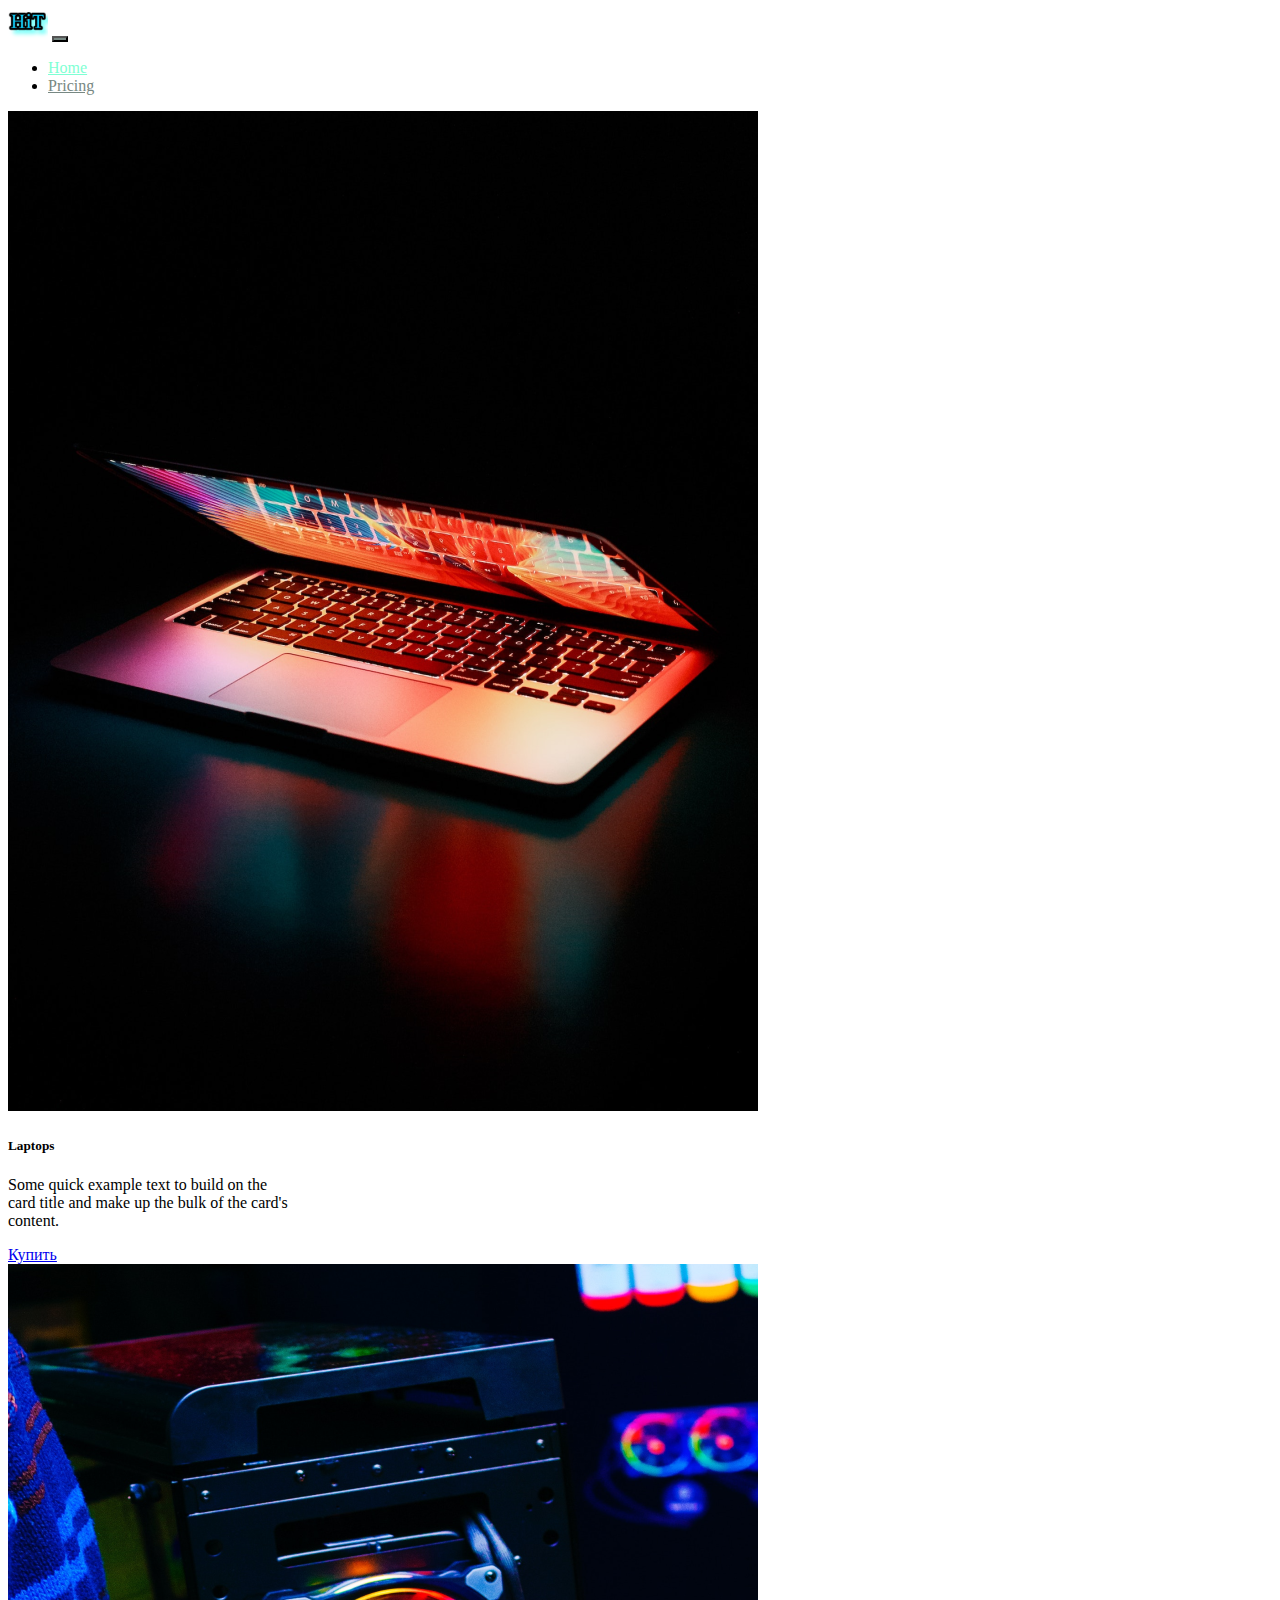
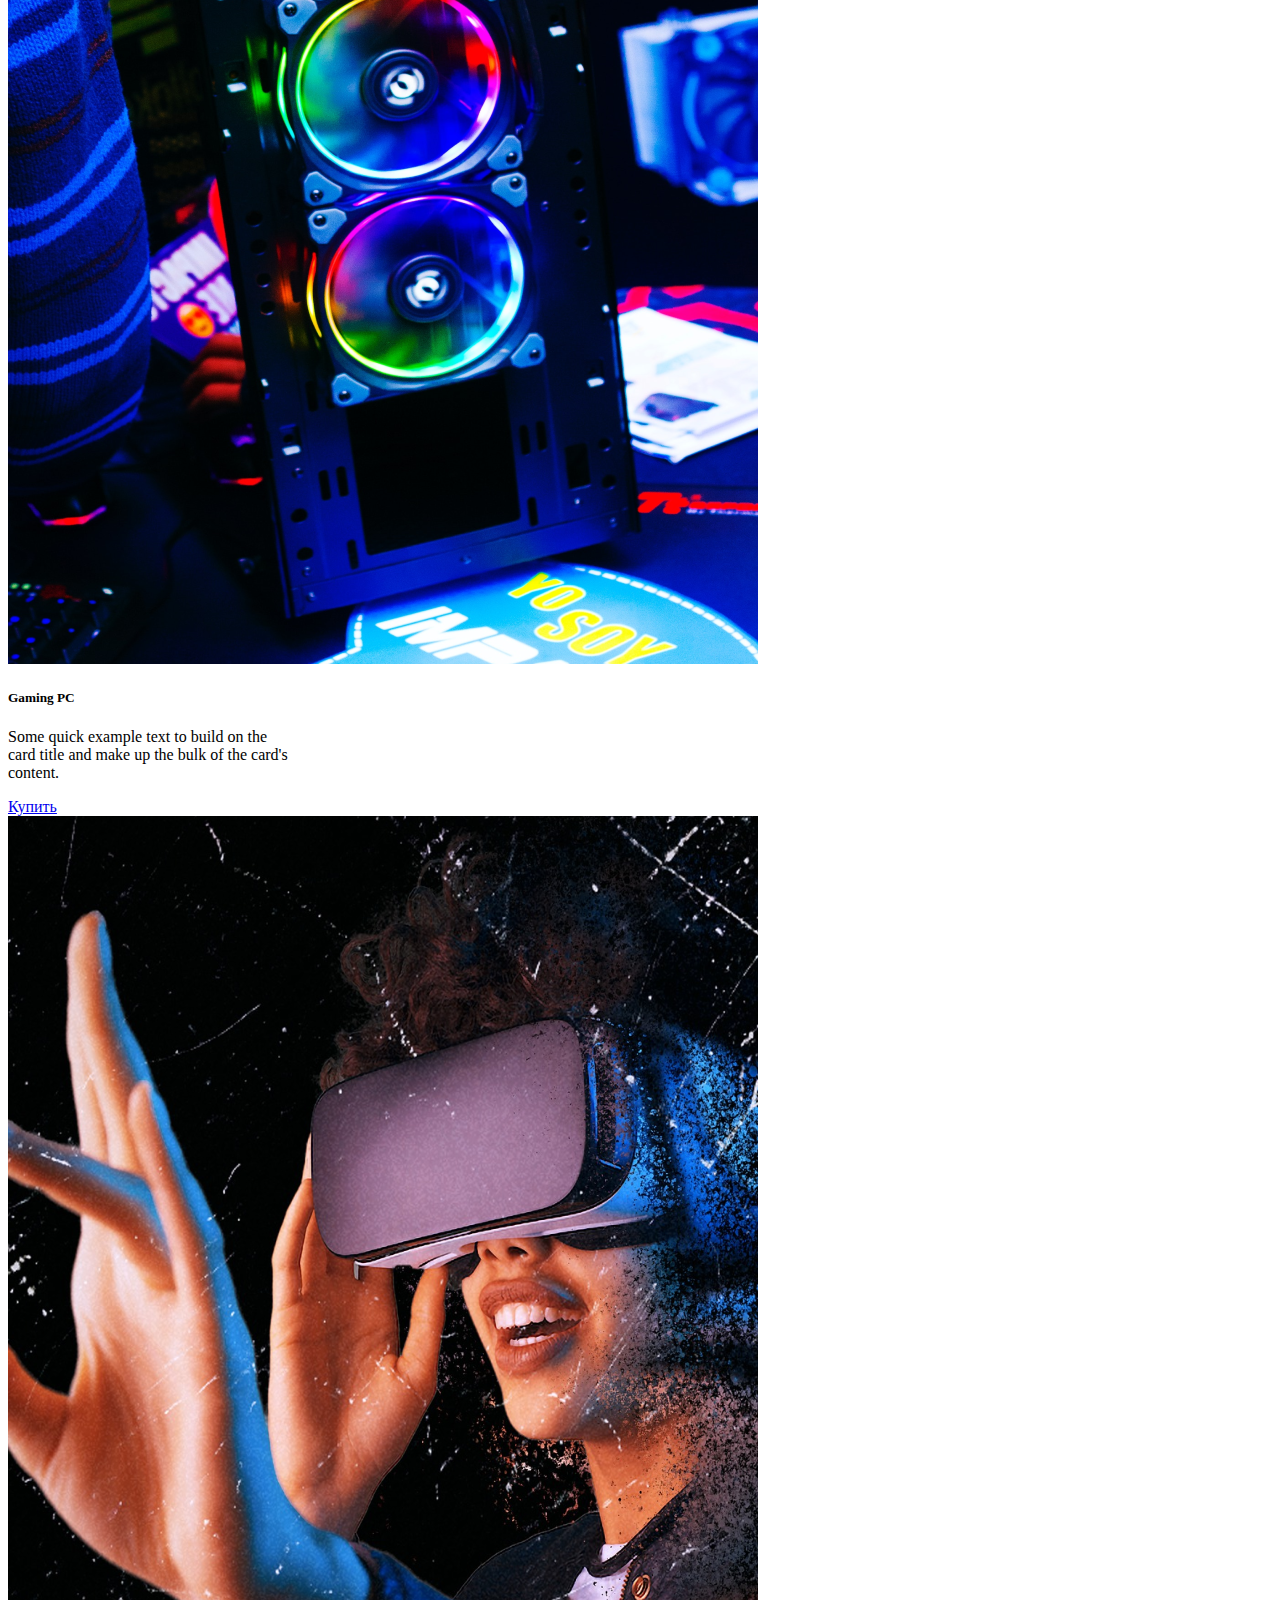
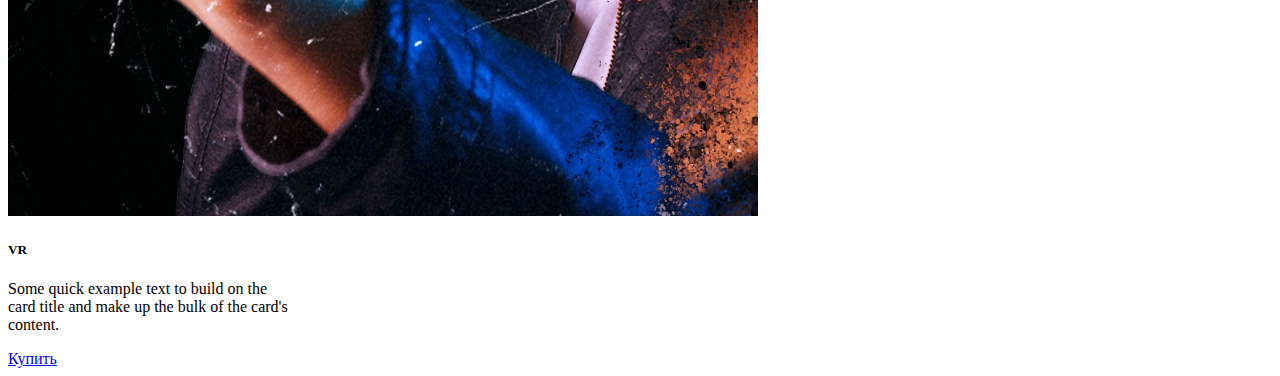
==== pricing.html @ 5c257cbe "Add files via upload" ====
<!DOCTYPE html>
<html lang="en">

<head>
  <meta charset="UTF-8">
  <meta http-equiv="X-UA-Compatible" content="IE=edge">
  <meta name="viewport" content="width=device-width, initial-scale=1.0">
  <link href="https://cdn.jsdelivr.net/npm/bootstrap@5.3.0-alpha1/dist/css/bootstrap.min.css" rel="stylesheet"
    integrity="sha384-GLhlTQ8iRABdZLl6O3oVMWSktQOp6b7In1Zl3/Jr59b6EGGoI1aFkw7cmDA6j6gD" crossorigin="anonymous">
  <link rel="stylesheet" href="source/styles/mycss.css">
  <title>Document</title>
</head>

<body>
  <header>
    <nav class="navbar navbar-expand-lg bg-dark">
      <div class="container-fluid">
        <a class="navbar-brand" href="index.html"><img src="source/files/logo.png" alt="..."></a>
        <button class="navbar-toggler" type="button" data-bs-toggle="collapse" data-bs-target="#navbarNav"
          aria-controls="navbarNav" aria-expanded="false" aria-label="Toggle navigation">
          <span class="navbar-toggler-icon"></span>
        </button>
        <div class="collapse navbar-collapse" id="navbarNav">
          <ul class="navbar-nav">
            <li class="nav-item">
              <a class="nav-link" aria-current="page" href="index.html">Home</a>
            </li>
            <li class="nav-item">
              <a class="nav-link active" href="pricing.html">Pricing</a>
            </li>
          </ul>
        </div>
      </div>
    </nav>
  </header>

  <section>
    <div class="container-fluid">
      <div class="container">

        <div class="row">
          <div class="col-lg-4 col-md-6">
            <div class="card" style="width: 18rem;">
              <img src="source/images/laptop.png" class="card-img-top" alt="Laptop">
              <div class="card-body">
                <h5 class="card-title">Laptops</h5>
                <p class="card-text">Some quick example text to build on the card title and make up the bulk of the
                  card's content.</p>
                <a href="#" class="btn btn-primary">Купить</a>
              </div>
            </div>
          </div>
          <div class="col-lg-4 col-md-6">
            <div class="card" style="width: 18rem;">
              <img src="source/images/gaming pc.png" class="card-img-top" alt="Gaming PC">
              <div class="card-body">
                <h5 class="card-title">Gaming PC</h5>
                <p class="card-text">Some quick example text to build on the card title and make up the bulk of the
                  card's content.</p>
                <a href="#" class="btn btn-primary">Купить</a>
              </div>
            </div>
          </div>
          <div class="col-lg-4 col-md-6">
            <div class="card" style="width: 18rem;">
              <img src="source/images/vr.png" class="card-img-top" alt="VR">
              <div class="card-body">
                <h5 class="card-title">VR</h5>
                <p class="card-text">Some quick example text to build on the card title and make up the bulk of the
                  card's content.</p>
                <a href="#" class="btn btn-primary">Купить</a>
              </div>
            </div>
          </div>




        </div>

      </div>
    </div>
  </section>

  <footer>

  </footer>

  <script src="https://cdn.jsdelivr.net/npm/bootstrap@5.3.0-alpha1/dist/js/bootstrap.bundle.min.js"
    integrity="sha384-w76AqPfDkMBDXo30jS1Sgez6pr3x5MlQ1ZAGC+nuZB+EYdgRZgiwxhTBTkF7CXvN"
    crossorigin="anonymous"></script>
</body>

</html>
---- source/styles/mycss.css ----
.nav-link {
    color: aquamarine
}
.navbar-nav .nav-link.active {
    color: rgb(119, 136, 131)
}
.navbar-brand img {
    width: 40px;
}
.navbar-toggler {
    background-color: rgb(119, 136, 131);
}
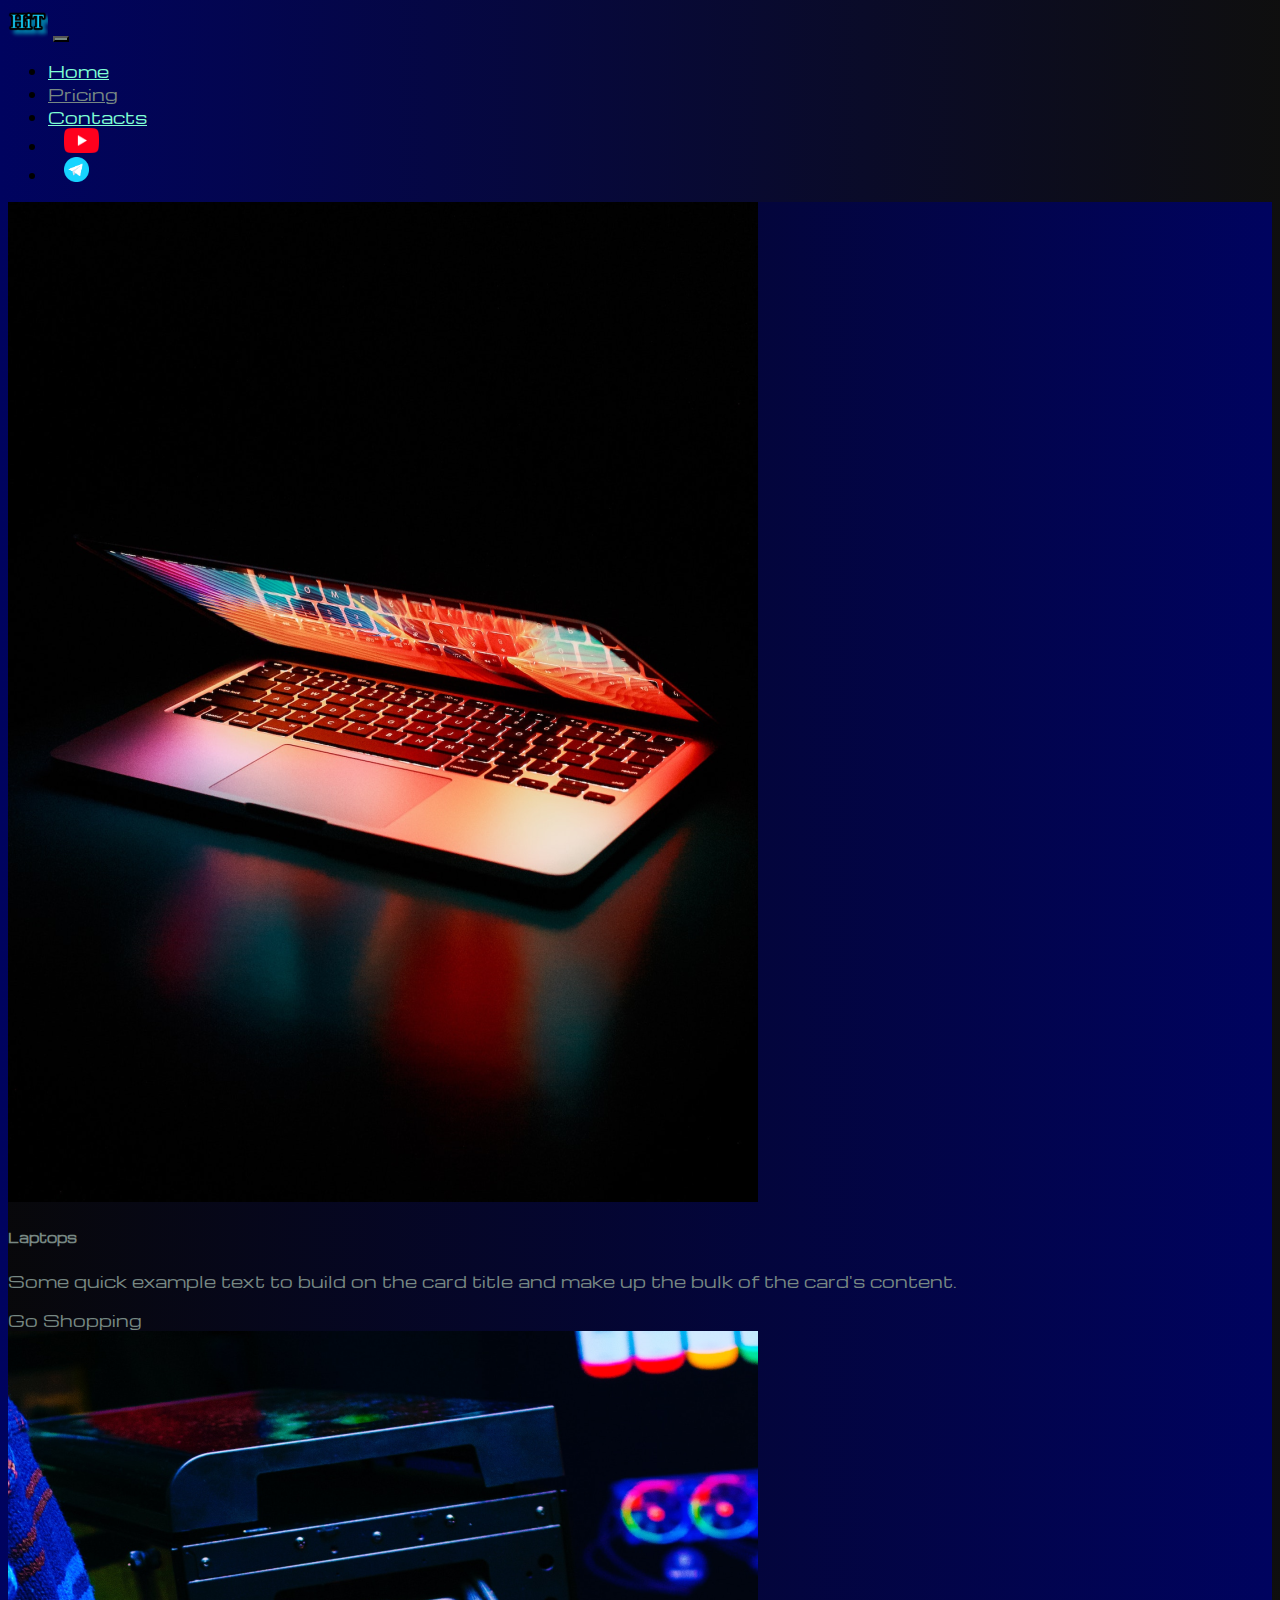
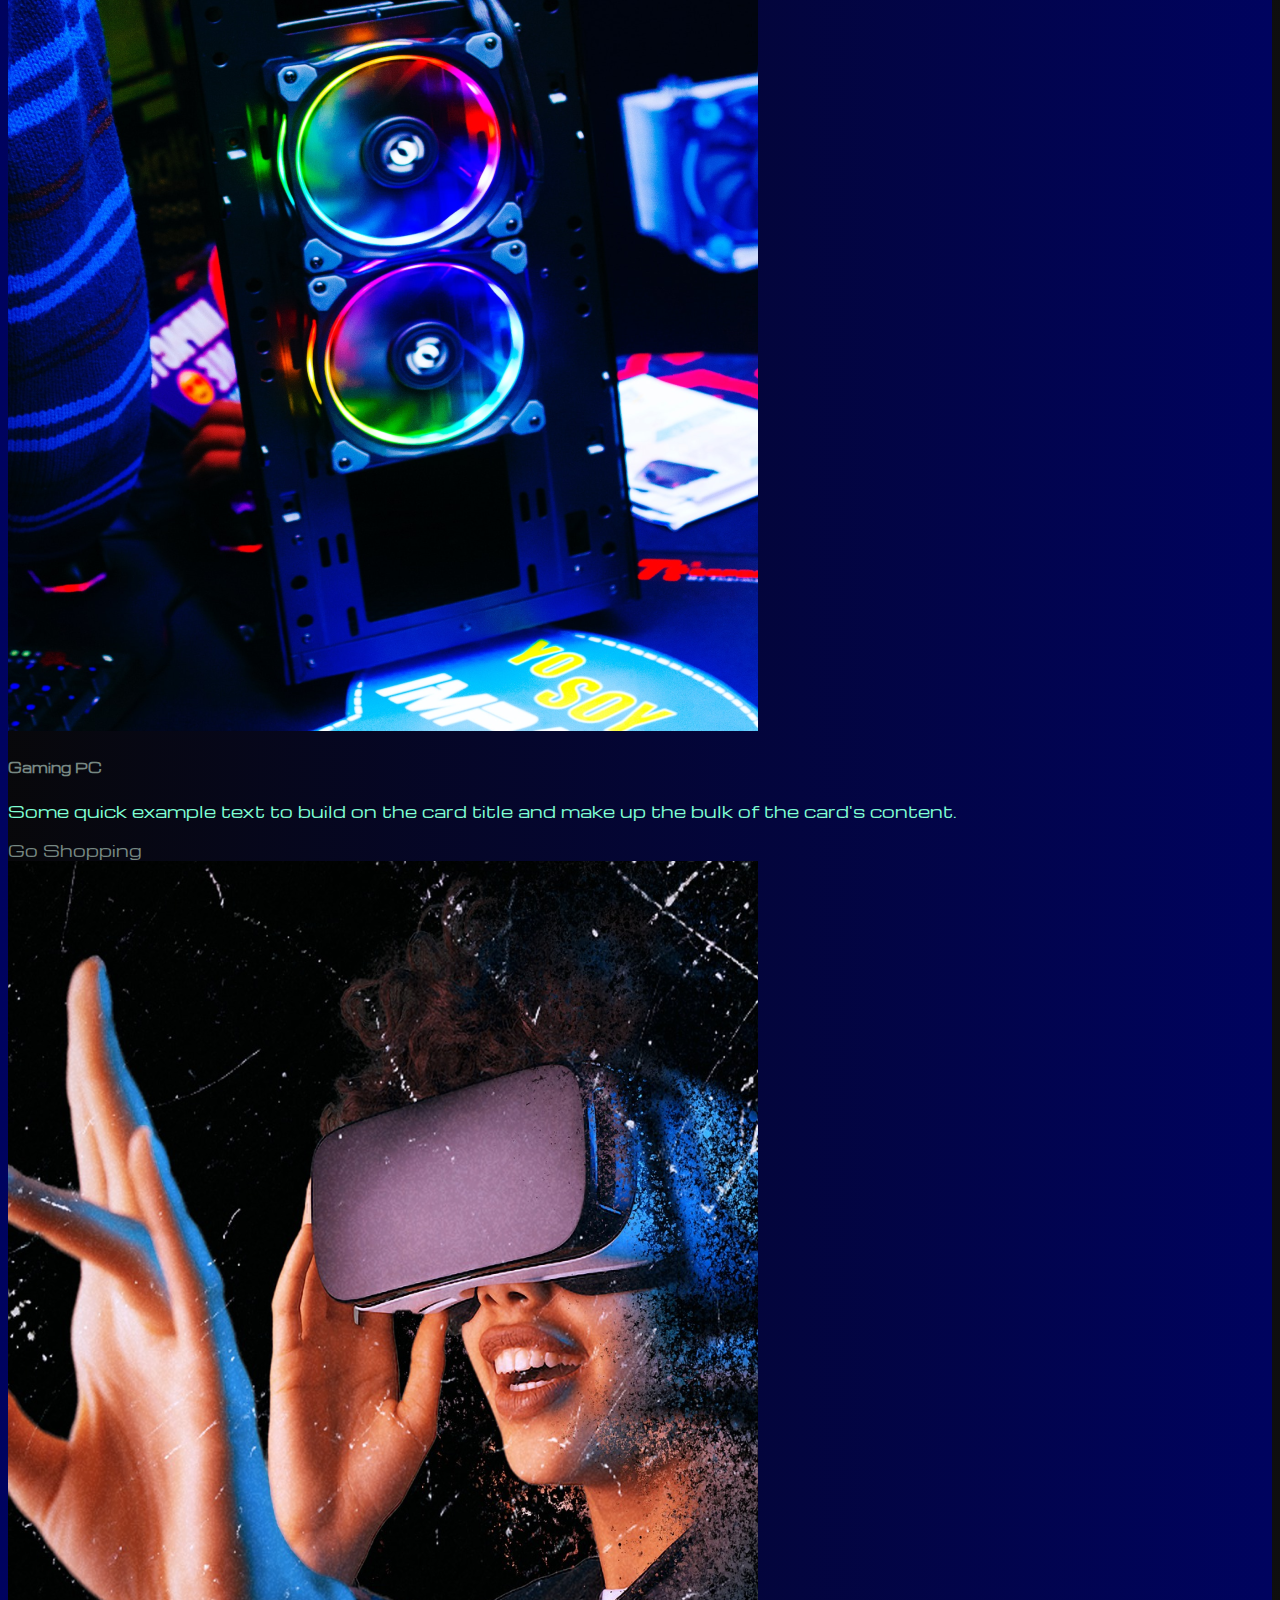
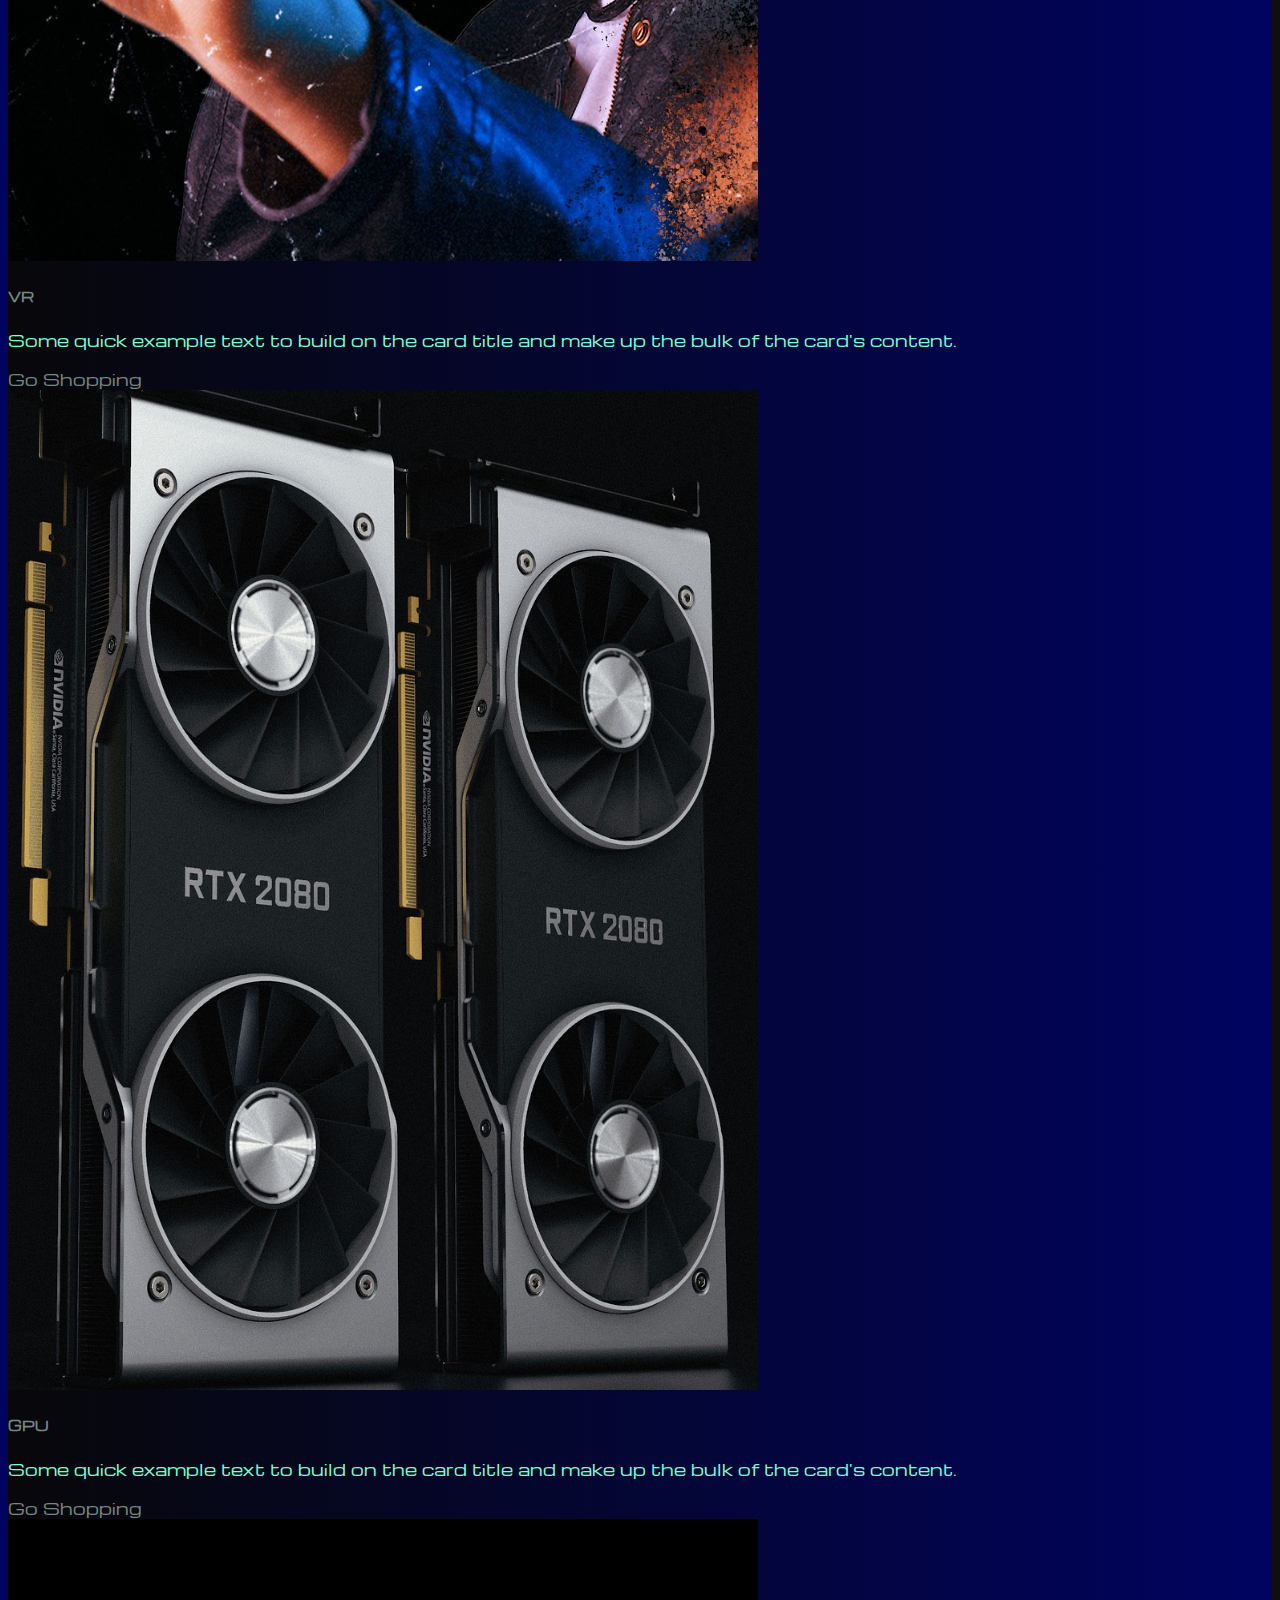
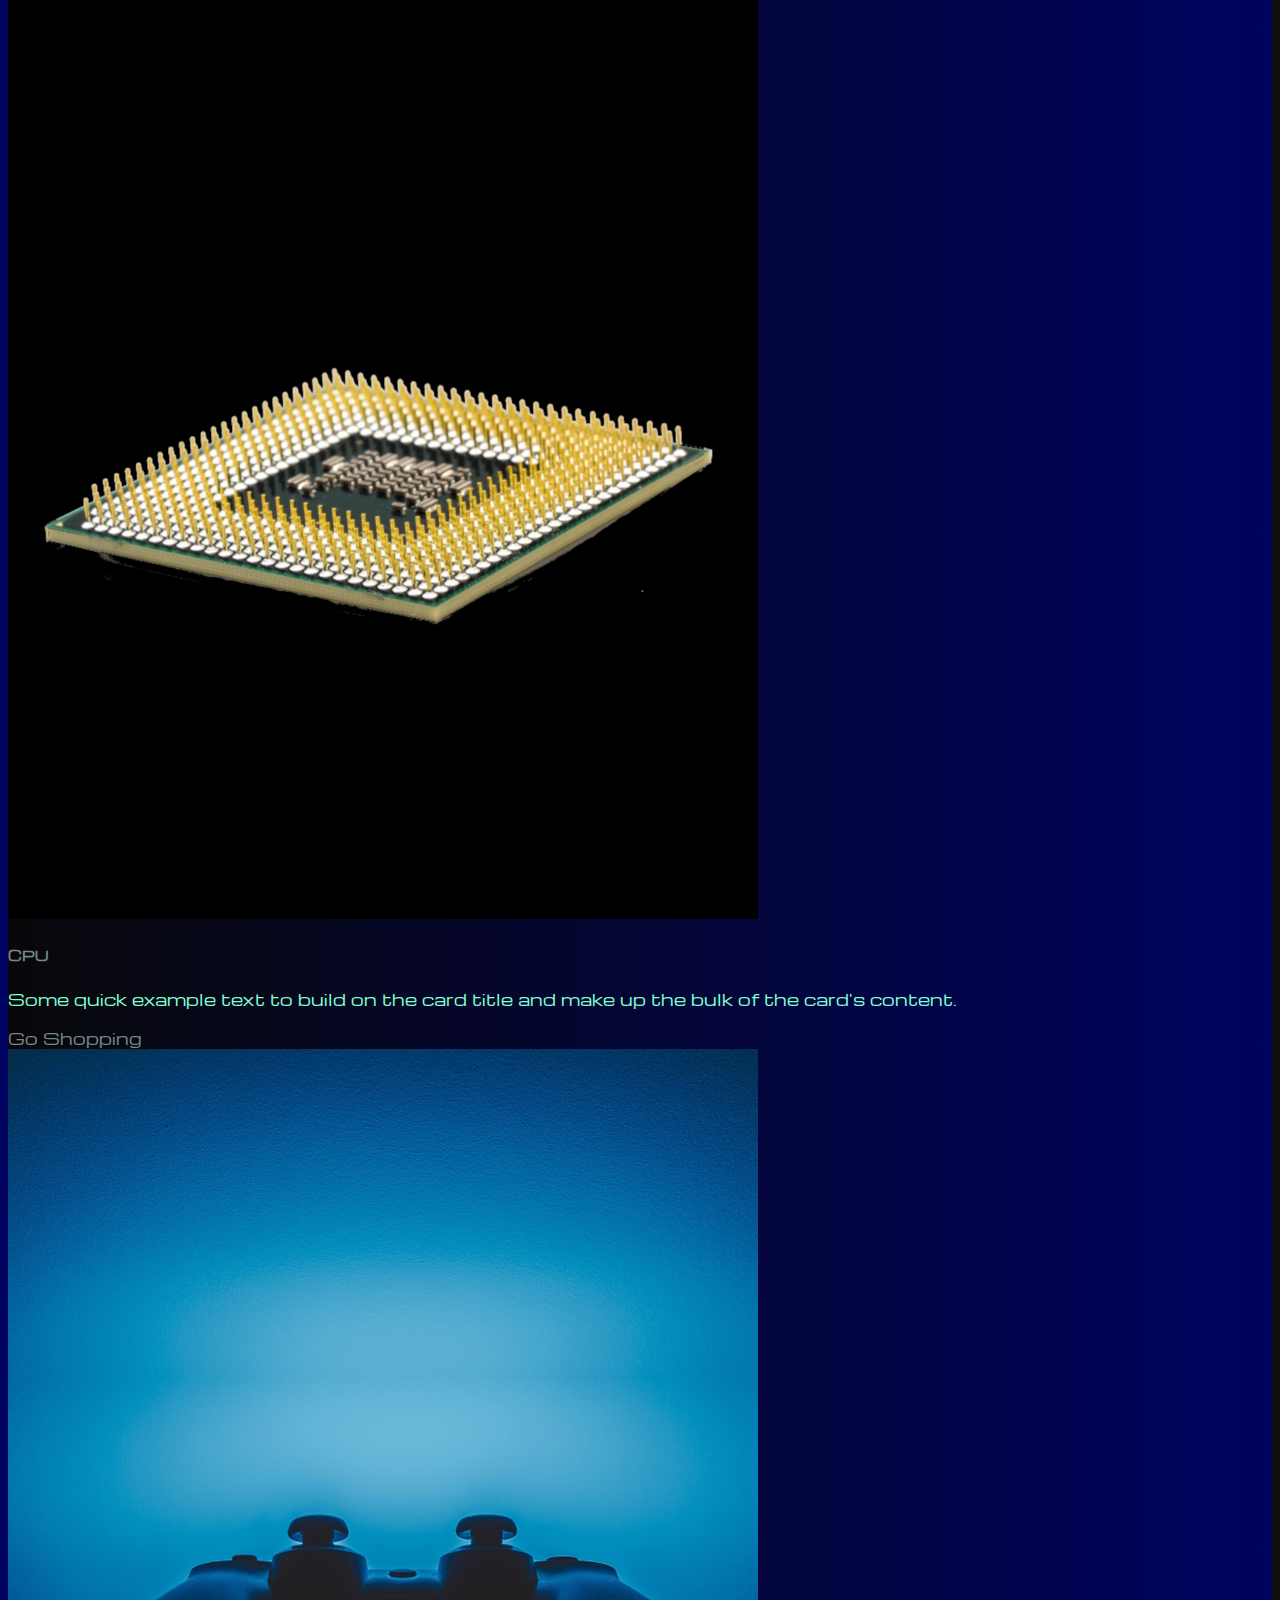
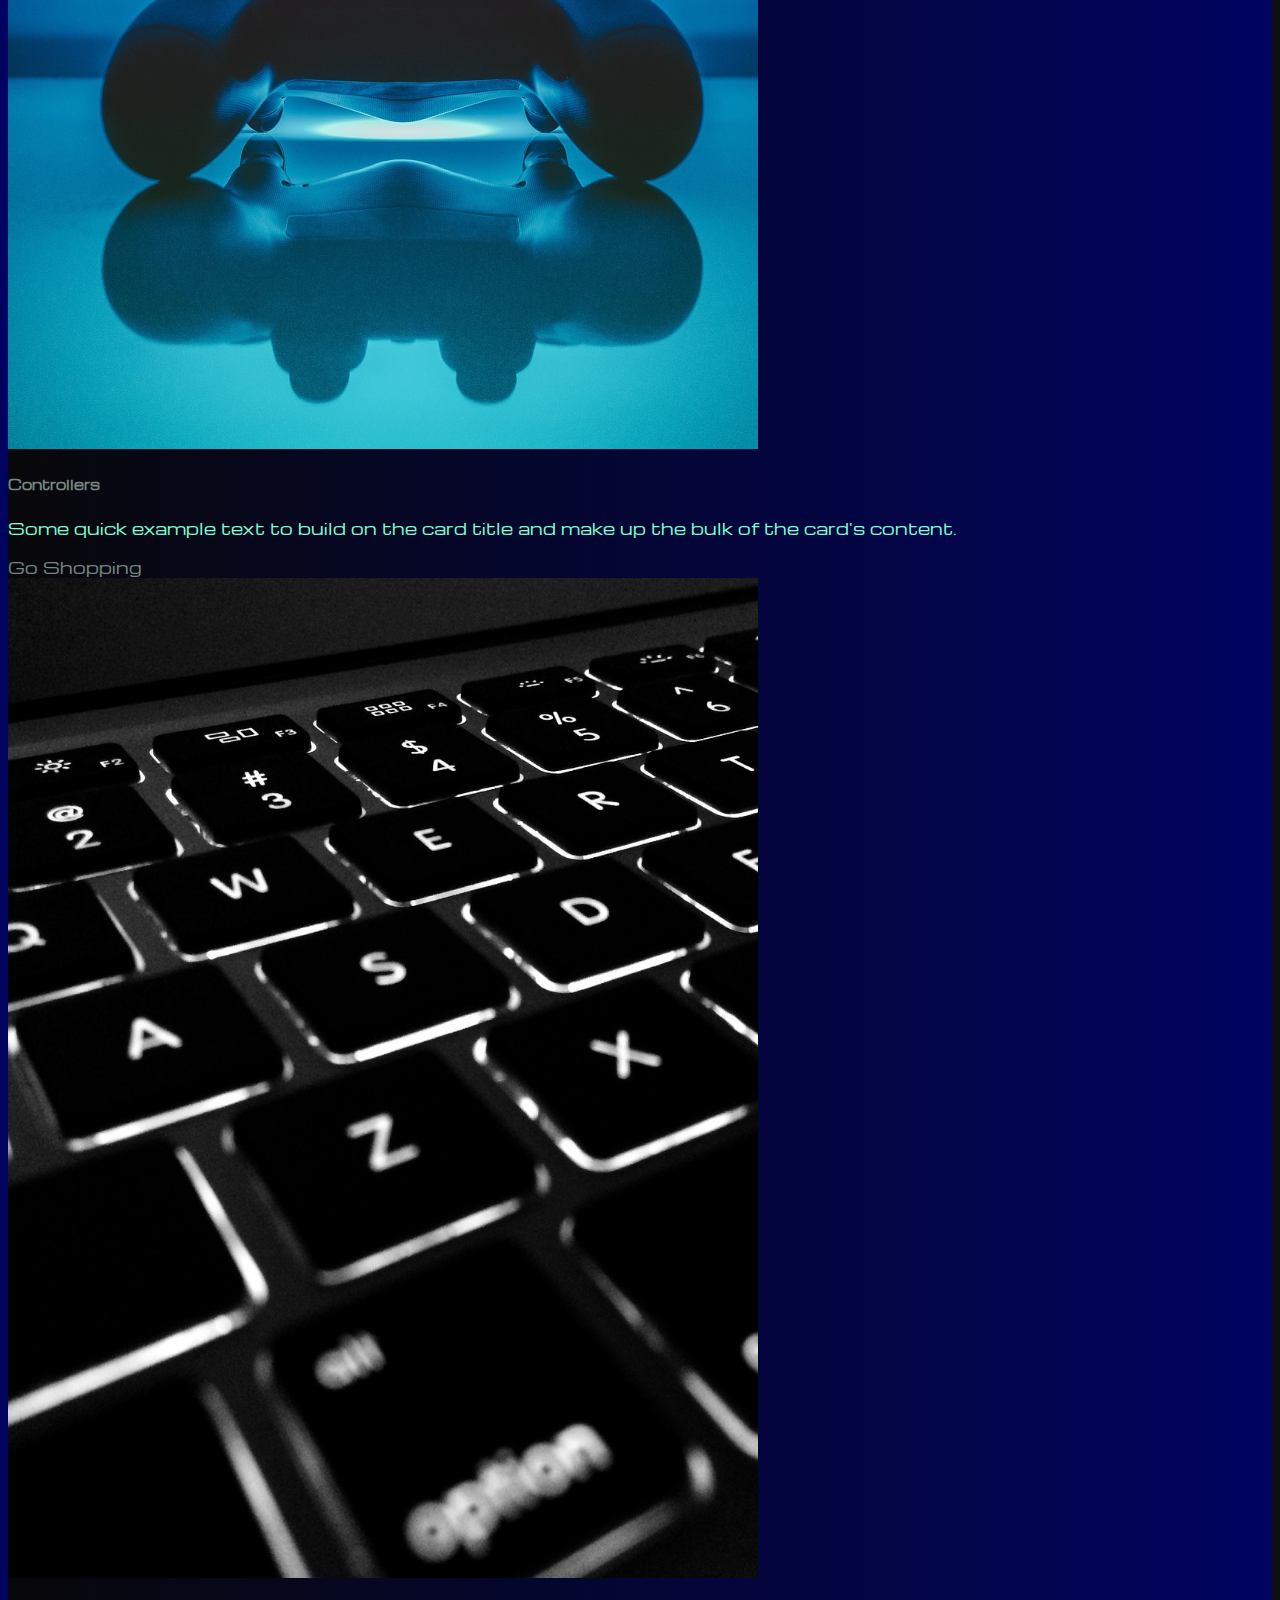
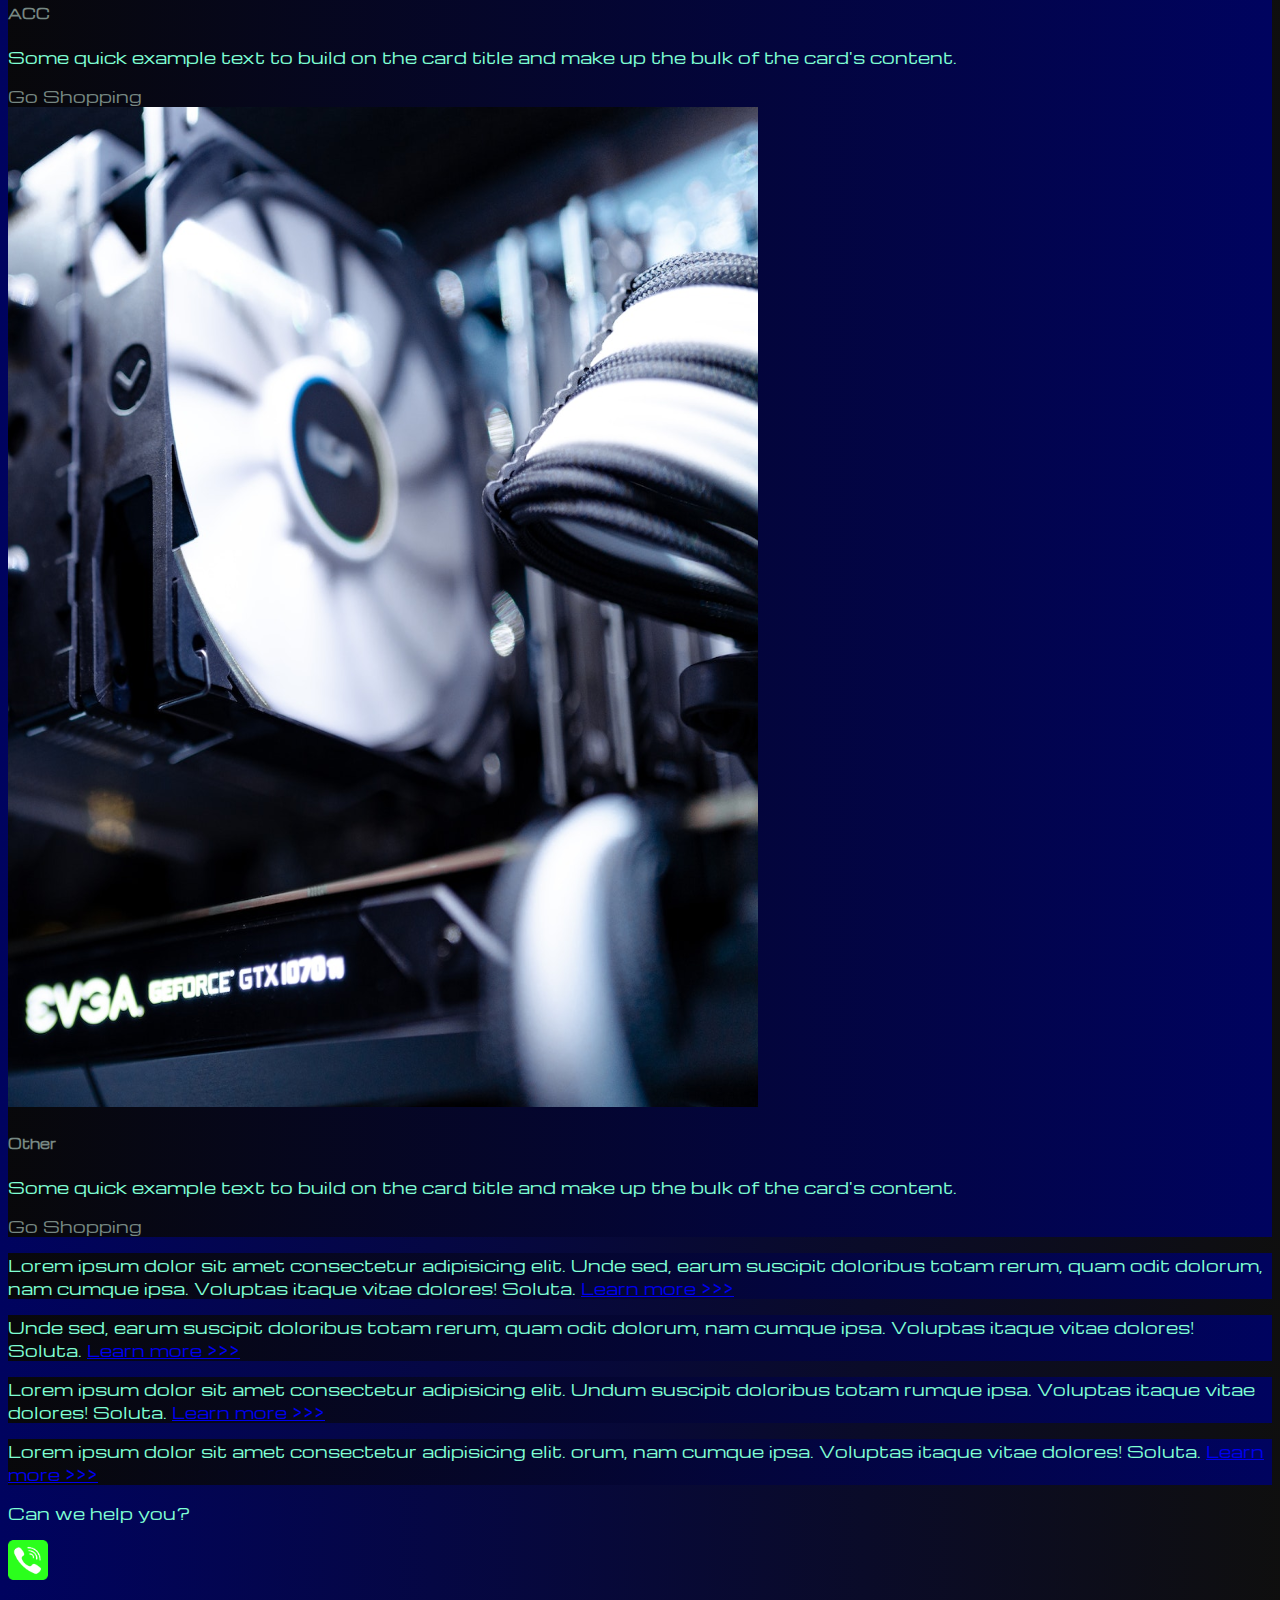
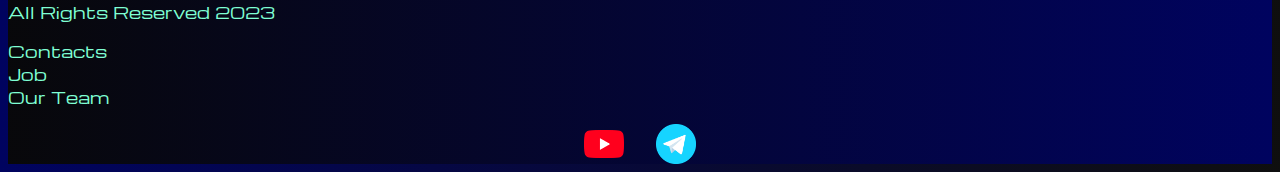
==== commit 2fac57a9: "job is done" ====
--- a/pricing.html
+++ b/pricing.html
@@ -8,7 +8,11 @@
   <link href="https://cdn.jsdelivr.net/npm/bootstrap@5.3.0-alpha1/dist/css/bootstrap.min.css" rel="stylesheet"
     integrity="sha384-GLhlTQ8iRABdZLl6O3oVMWSktQOp6b7In1Zl3/Jr59b6EGGoI1aFkw7cmDA6j6gD" crossorigin="anonymous">
   <link rel="stylesheet" href="source/styles/mycss.css">
-  <title>Document</title>
+  <link rel="apple-touch-icon" sizes="180x180" href="source/files/favicon_io/apple-touch-icon.png">
+  <link rel="icon" type="image/png" sizes="32x32" href="source/files/favicon_io/favicon-32x32.png">
+  <link rel="icon" type="image/png" sizes="16x16" href="source/files/favicon_io/favicon-16x16.png">
+  <link rel="manifest" href="source/files/favicon_io/site.webmanifest">
+  <title>HiT</title>
 </head>
 
 <body>
@@ -28,6 +32,19 @@
             <li class="nav-item">
               <a class="nav-link active" href="pricing.html">Pricing</a>
             </li>
+            <li class="nav-item">
+              <a class="nav-link" href="pricing.html">Contacts</a>
+            </li>
+            <li class="nav-item">
+              <a class="nav-link" href="pricing.html">
+                <img style="width: 35px; margin-inline: 1em;" src="source/files/yt.png" alt="">
+              </a>
+            </li>
+            <li class="nav-item">
+              <a class="nav-link" href="pricing.html">
+                <img style="width: 25px; margin-inline: 1em;" src="source/files/tg.png" alt="">
+              </a>
+            </li>
           </ul>
         </div>
       </div>
@@ -35,55 +52,154 @@
   </header>
 
   <section>
-    <div class="container-fluid">
+    <div class="container-fluid mt-4">
       <div class="container">
-
         <div class="row">
-          <div class="col-lg-4 col-md-6">
-            <div class="card" style="width: 18rem;">
-              <img src="source/images/laptop.png" class="card-img-top" alt="Laptop">
-              <div class="card-body">
-                <h5 class="card-title">Laptops</h5>
-                <p class="card-text">Some quick example text to build on the card title and make up the bulk of the
-                  card's content.</p>
-                <a href="#" class="btn btn-primary">Купить</a>
+          <div class="col-lg-1">
+          </div>
+          <div class="col-lg-8 col-md-12">
+            <div class="row">
+              <div class="col-lg-4 col-md-6 mt-4">
+                <div class="card">
+                  <a href="#"><img src="source/images/laptop.png" class="card-img-top" alt="Laptop"></a>
+                  <div class="card-body">
+                    <h5 class="card-title"><a href="#">Laptops</a></h5>
+                    <p class="card-text"><a href="#">Some quick example text to build on the card title and make up the
+                        bulk of the
+                        card's content.</a></p>
+                    <a href="#" class="btn btn-primary">Go Shopping</a>
+                  </div>
+                </div>
+              </div>
+              <div class="col-lg-4 col-md-6 mt-4">
+                <div class="card">
+                  <img src="source/images/gaming pc.png" class="card-img-top" alt="Gaming PC">
+                  <div class="card-body">
+                    <h5 class="card-title">Gaming PC</h5>
+                    <p class="card-text">Some quick example text to build on the card title and make up the bulk of the
+                      card's content.</p>
+                    <a href="#" class="btn btn-primary">Go Shopping</a>
+                  </div>
+                </div>
+              </div>
+              <div class="col-lg-4 col-md-6 mt-4">
+                <div class="card">
+                  <img src="source/images/vr.png" class="card-img-top" alt="VR">
+                  <div class="card-body">
+                    <h5 class="card-title">VR</h5>
+                    <p class="card-text">Some quick example text to build on the card title and make up the bulk of the
+                      card's content.</p>
+                    <a href="#" class="btn btn-primary">Go Shopping</a>
+                  </div>
+                </div>
+              </div>
+              <div class="col-lg-4 col-md-6 mt-4">
+                <div class="card">
+                  <img src="source/images/gpu.png" class="card-img-top" alt="VR">
+                  <div class="card-body">
+                    <h5 class="card-title">GPU</h5>
+                    <p class="card-text">Some quick example text to build on the card title and make up the bulk of the
+                      card's content.</p>
+                    <a href="#" class="btn btn-primary">Go Shopping</a>
+                  </div>
+                </div>
+              </div>
+              <div class="col-lg-4 col-md-6 mt-4">
+                <div class="card">
+                  <img src="source/images/cpu.png" class="card-img-top" alt="VR">
+                  <div class="card-body">
+                    <h5 class="card-title">CPU</h5>
+                    <p class="card-text">Some quick example text to build on the card title and make up the bulk of the
+                      card's content.</p>
+                    <a href="#" class="btn btn-primary">Go Shopping</a>
+                  </div>
+                </div>
+              </div>
+              <div class="col-lg-4 col-md-6 mt-4">
+                <div class="card">
+                  <img src="source/images/controller.png" class="card-img-top" alt="VR">
+                  <div class="card-body">
+                    <h5 class="card-title">Controllers</h5>
+                    <p class="card-text">Some quick example text to build on the card title and make up the bulk of the
+                      card's content.</p>
+                    <a href="#" class="btn btn-primary">Go Shopping</a>
+                  </div>
+                </div>
+              </div>
+              <div class="col-lg-4 col-md-6 mt-4">
+                <div class="card">
+                  <img src="source/images/acc.png" class="card-img-top" alt="VR">
+                  <div class="card-body">
+                    <h5 class="card-title">ACC</h5>
+                    <p class="card-text">Some quick example text to build on the card title and make up the bulk of the
+                      card's content.</p>
+                    <a href="#" class="btn btn-primary">Go Shopping</a>
+                  </div>
+                </div>
+              </div>
+              <div class="col-lg-4 col-md-6 mt-4">
+                <div class="card">
+                  <img src="source/images/other.png" class="card-img-top" alt="VR">
+                  <div class="card-body">
+                    <h5 class="card-title">Other</h5>
+                    <p class="card-text">Some quick example text to build on the card title and make up the bulk of the
+                      card's content.</p>
+                    <a href="#" class="btn btn-primary">Go Shopping</a>
+                  </div>
+                </div>
               </div>
             </div>
           </div>
-          <div class="col-lg-4 col-md-6">
-            <div class="card" style="width: 18rem;">
-              <img src="source/images/gaming pc.png" class="card-img-top" alt="Gaming PC">
-              <div class="card-body">
-                <h5 class="card-title">Gaming PC</h5>
-                <p class="card-text">Some quick example text to build on the card title and make up the bulk of the
-                  card's content.</p>
-                <a href="#" class="btn btn-primary">Купить</a>
+
+          <div class="col-lg-3 col-md-12">
+            <div class="row px-2">
+              <div class="col-lg-12 sidebar my-4">
+                <p>Lorem ipsum dolor sit amet consectetur adipisicing elit. Unde sed, earum suscipit doloribus totam
+                  rerum, quam odit dolorum, nam cumque ipsa. Voluptas itaque vitae dolores! Soluta. <a href="#">Learn
+                    more >>></a></p>
+              </div>
+              <div class="col-lg-12 sidebar my-4">
+                <p>Unde sed, earum suscipit doloribus totam rerum, quam odit dolorum, nam cumque ipsa. Voluptas itaque
+                  vitae dolores! Soluta. <a href="#">Learn more >>></a></p>
+              </div>
+              <div class="col-lg-12 sidebar my-4">
+                <p>Lorem ipsum dolor sit amet consectetur adipisicing elit. Undum suscipit doloribus totam rumque ipsa.
+                  Voluptas itaque vitae dolores! Soluta. <a href="#">Learn more >>></a></p>
+              </div>
+              <div class="col-lg-12 sidebar my-4">
+                <p>Lorem ipsum dolor sit amet consectetur adipisicing elit. orum, nam cumque ipsa. Voluptas itaque vitae
+                  dolores! Soluta. <a href="#">Learn more >>></a></p>
               </div>
             </div>
           </div>
-          <div class="col-lg-4 col-md-6">
-            <div class="card" style="width: 18rem;">
-              <img src="source/images/vr.png" class="card-img-top" alt="VR">
-              <div class="card-body">
-                <h5 class="card-title">VR</h5>
-                <p class="card-text">Some quick example text to build on the card title and make up the bulk of the
-                  card's content.</p>
-                <a href="#" class="btn btn-primary">Купить</a>
-              </div>
-            </div>
-          </div>
-
-
-
-
-        </div>
-
+        </div>
+        <div class="col-lg-12 col-md-12 text-center mt-4">
+          <p>Can we help you?</p>
+        </div>
+        <div class="col-lg-12 col-md-12 text-center">
+          <img class="call-anim" style="width: 40px;" src="source/files/phone.png" alt="">
+        </div>
       </div>
     </div>
+    </div>
+    </div>
   </section>
 
-  <footer>
-
+  <footer class="mt-4">
+    <div class="cotainer-fluid">
+      <div class="row">
+        <div class="col-lg-4 col-md-12 footer-text text-center">
+          <p>All Rights Reserved 2023</p>
+        </div>
+        <div class="col-lg-4 col-md-12 footer-text text-center">
+          <p>Contacts<br>Job<br>Our Team</p>
+        </div>
+        <div class="col-lg-4 col-md-12 media-links">
+          <img style="width: 40px; margin-inline: 1em;" src="source/files/yt.png" alt="">
+          <img style="width: 40px; margin-inline: 1em;" src="source/files/tg.png" alt="">
+        </div>
+      </div>
+    </div>
   </footer>
 
   <script src="https://cdn.jsdelivr.net/npm/bootstrap@5.3.0-alpha1/dist/js/bootstrap.bundle.min.js"
--- a/source/styles/mycss.css
+++ b/source/styles/mycss.css
@@ -1,3 +1,14 @@
+@import url('https://fonts.googleapis.com/css?family=Michroma&display=swap');
+
+body {
+    font-family: Michroma, serif;
+    background: linear-gradient(90deg, #00035f 0%, #080808f8 100%);
+}
+
+p {
+    color: aquamarine;
+}
+
 .nav-link {
     color: aquamarine
 }
@@ -10,3 +21,73 @@
 .navbar-toggler {
     background-color: rgb(119, 136, 131);
 }
+
+.sidebar {
+    color: aquamarine;
+    background: linear-gradient(270deg, #00035f 0%, #080808f8 100%);
+}
+
+.card {
+    background: linear-gradient(270deg, #00035f 0%, #080808f8 100%);
+    color: rgb(119, 136, 131);
+}
+
+.card a {
+    text-decoration: none;
+    color: rgb(119, 136, 131);
+}
+
+.slide-text,
+.footer-text {
+    color: rgb(119, 136, 131);
+    margin: auto auto;
+}
+
+footer,
+.btn-outline-primary {
+    background: linear-gradient(270deg, #00035f 0%, #080808f8 100%);
+}
+
+.media-links {
+    display: flex;
+    justify-content: center;
+    align-items: center;
+}
+
+.call-anim {
+    animation: call 2s ease 0s infinite normal forwards;
+}
+
+@keyframes call {
+	0%,
+	100% {
+		transform: translateX(0%);
+		transform-origin: 50% 50%;
+	}
+
+	15% {
+		transform: translateX(-30px) rotate(-6deg);
+	}
+
+	30% {
+		transform: translateX(15px) rotate(6deg);
+	}
+
+	45% {
+		transform: translateX(-15px) rotate(-3.6deg);
+	}
+
+	60% {
+		transform: translateX(9px) rotate(2.4deg);
+	}
+
+	75% {
+		transform: translateX(-6px) rotate(-1.2deg);
+	}
+}
+
+@media (max-width: 755px) {
+    .carousel-indicators {
+        display: none;
+    }
+}